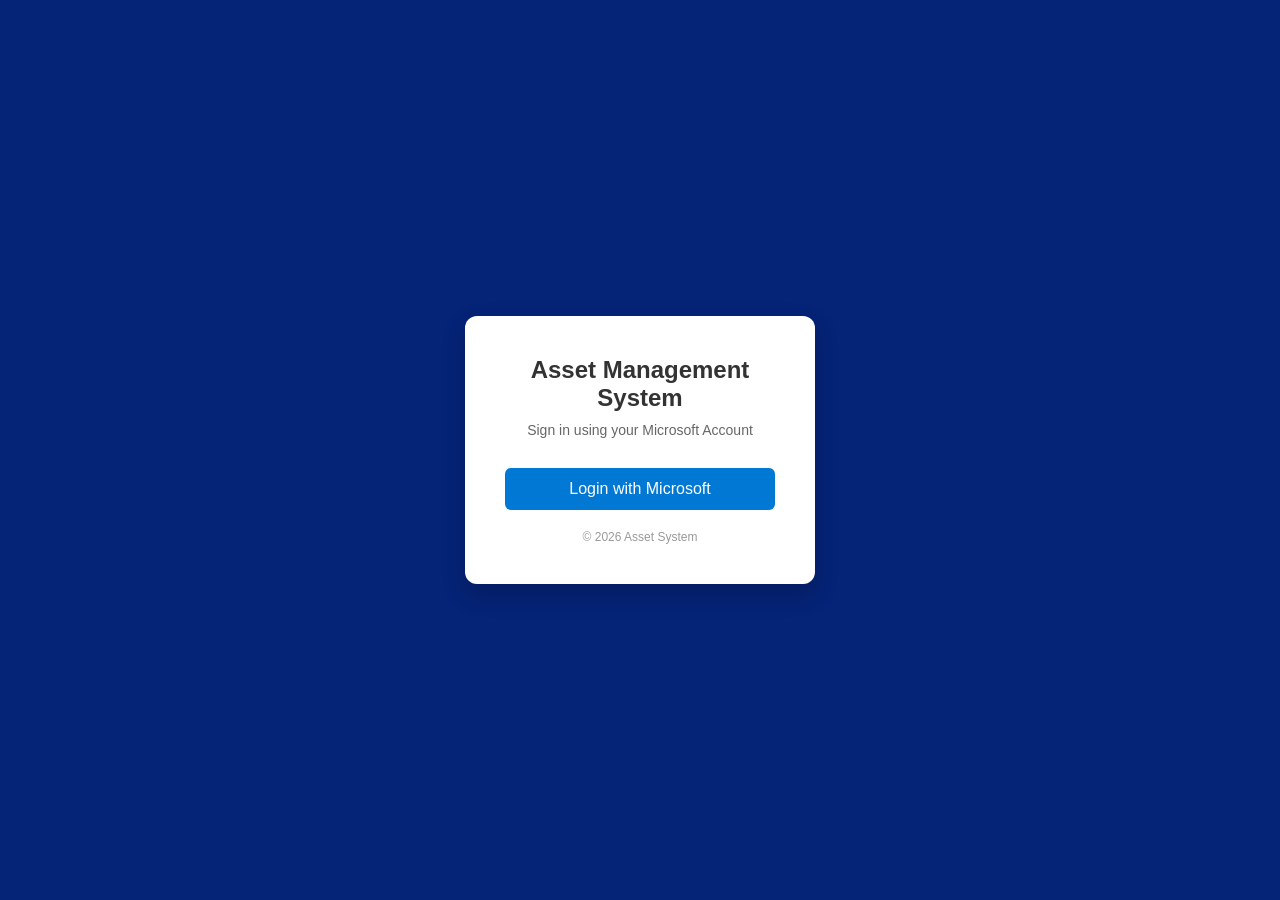
==== Capital Management/loginpage.html @ 642c1383 "Add files via upload" ====
<!DOCTYPE html>
<html>
<head>
    <title>Login - Asset Management System</title>
    <script src="https://alcdn.msauth.net/browser/2.38.0/js/msal-browser.min.js"></script>
    <link rel="stylesheet" href="style.css">
    <style>body {
        margin: 0;
        padding: 0;
        font-family: Arial, Helvetica, sans-serif;
        background: linear-gradient(135deg, #052377, #052377);
        display: flex;
        justify-content: center;
        align-items: center;
        height: 100vh;
    }
    .login-container {
        background: #ffffff;
        padding: 40px;
        width: 350px;
        border-radius: 12px;
        box-shadow: 0 10px 25px rgba(0,0,0,0.2);
        text-align: center;
    }
    .login-container h2 {
        margin-bottom: 10px;
        color: #333;
    }
    .login-container p {
        color: #666;
        font-size: 14px;
        margin-bottom: 30px;
    }
    .login-btn {
        width: 100%;
        padding: 12px;
        background-color: #0078D4;
        border: none;
        color: white;
        font-size: 16px;
        border-radius: 6px;
        cursor: pointer;
        transition: 0.3s;
    }
    .login-btn:hover {
        background-color: #005a9e;
    }
    .footer-text {
        margin-top: 20px;
        font-size: 12px;
        color: #999;
    }
    </style>
</head>
<body>
    <div class="login-container">
        <h2>Asset Management System</h2>
        <p>Sign in using your Microsoft Account</p>
        <button class="login-btn" onclick="signIn()">
            Login with Microsoft
        </button>
        <div class="footer-text">
            © 2026 Asset System
        </div>
    </div>
   <script>
        const msalConfig = {
            auth: {
                clientId: "YOUR_CLIENT_ID",
                authority: "https://login.microsoftonline.com/YOUR_TENANT_ID",
                redirectUri: window.location.href
            }
        };
        const msalInstance = new msal.PublicClientApplication(msalConfig);
        function signIn() {
            msalInstance.loginPopup({
                scopes: ["user.read"]
            }).then(response => {
                alert("Welcome " + response.account.username);
                window.location.href = "dashboard.html";
            }).catch(error => {
                console.log(error);
            });
        }
    </script>
</body>
</html>
---- Capital Management/style.css ----
:root {
    --navy:#052377;--navy2:#0a35a8;--accent:#3b82f6;--gold:#f59e0b;
    --emerald:#10b981;--rose:#f43f5e;--slate:#64748b;
    --bg:#f0f4ff;--card:#ffffff;--border:#e2e8f0;
    --text:#1e293b;--muted:#94a3b8;--sidebar-w:250px;
}
*{margin:0;padding:0;box-sizing:border-box;}
body{font-family:'Arial,'sans-serif;background:var(--bg);color:var(--text);min-height:100vh;overflow-x:hidden;}
/* SIDEBAR */
.sidebar{position:fixed;top:0;left:0;width:var(--sidebar-w);height:100vh;background:var(--navy);display:flex;flex-direction:column;z-index:200;transition:transform .3s ease;overflow:hidden;}
.sidebar::before{content:'';position:absolute;top:-80px;right:-80px;width:220px;height:220px;border-radius:50%;background:rgba(59,130,246,.12);pointer-events:none;}
.sidebar::after{content:'';position:absolute;bottom:60px;left:-60px;width:160px;height:160px;border-radius:50%;background:rgba(245,158,11,.08);pointer-events:none;}
.sidebar-logo{padding:22px 20px 18px;border-bottom:1px solid rgba(255,255,255,.08);position:relative;}
.sidebar-logo .logo-mark{display:flex;align-items:center;gap:10px;}
.logo-icon{width:40px;height:40px;background:linear-gradient(135deg,);border-radius:10px;display:flex;align-items:center;justify-content:center;font-size:18px;color:white;flex-shrink:0;}
.logo-text{font-family:Arial, sans-serif;font-weight:800;font-size:15px;color:white;line-height:1.15;}
.logo-text span{display:block;font-size:10px;font-weight:400;color:rgba(255,255,255,.5);font-family:Arial, sans-serif;;letter-spacing:1.5px;text-transform:uppercase;}
.sidebar-user{padding:16px 20px;display:flex;align-items:center;gap:10px;border-bottom:1px solid rgba(255,255,255,.08);}
.user-avatar-sm{width:36px;height:36px;background:linear-gradient(135deg,var(--accent),var(--navy2));border-radius:50%;display:flex;align-items:center;justify-content:center;font-family:'Syne',sans-serif;font-weight:700;font-size:14px;color:white;flex-shrink:0;}
.user-info-sm .name{font-size:13px;font-weight:600;color:white;}
.user-info-sm .role{font-size:11px;color:rgba(255,255,255,.45);}
.nav-section-label{padding:18px 20px 6px;font-size:10px;letter-spacing:2px;text-transform:uppercase;color:rgba(255,255,255,.3);font-weight:600;}
.nav-item{margin:2px 12px;border-radius:10px;transition:.2s;}
.nav-item{margin:2px 12px;border-radius:10px;transition:.2s;}
.nav-item a{display:flex;align-items:center;font-family:Arial, sans-serif;gap:12px;padding:15px 20px;color:white;text-decoration:none;font-size:13.5px;font-weight:500;border-radius:10px;transition:.2s;}
.nav-item a .nav-icon{width:32px;height:32px;border-radius:8px;display:flex;align-items:center;justify-content:center;font-size:14px;transition:.2s;flex-shrink:0;}
.nav-item:hover a,.nav-item.active a{ color: #052377;;background:white;}
/*.nav-item.active a .nav-icon{background:var(--accent);}*/
.nav-item:hover a .nav-icon{background:rgba(255,255,255,.12);}
/* .nav-badge{margin-left:auto;background:var(--gold);color:white;font-size:10px;font-weight:700;padding:2px 7px;border-radius:999px;}*/
.act-dot{margin-top:auto;padding:16px 12px;border-top:1px solid rgba(255,255,255,.08);}
.sidebar-bottom a{display:flex;font-family:Arial, sans-serif;align-items:center;gap:10px;padding:10px 14px;border-radius:10px;color:rgba(255,255,255,.5);font-size:13px;text-decoration:none;transition:.2s;}
.sidebar-bottom a:hover{background:rgba(244,63,94,.15);color:var(--rose);}

/* TOPBAR */
.topbar{position:fixed;top:0;left:var(--sidebar-w);right:0;height:64px;background:rgba(255,255,255,.9);backdrop-filter:blur(12px);-webkit-backdrop-filter:blur(12px);border-bottom:1px solid var(--border);display:flex;align-items:center;padding:0 28px;gap:16px;z-index:100;}
.topbar-title{font-family:Arial, sans-serif;font-weight:700;font-size:17px;color:var(--navy);}
.search-wrap{position:relative; margin-right:20px;}
.search-wrap input{width: 300px;;padding:9px 14px 9px 38px;border:1.5px solid var(--border);border-radius:10px;font-family:'Arial', sans-serif;font-size:13px;color:var(--text);background:var(--bg);transition:.2s;outline:none;}
.search-wrap input:focus{border-color:var(--accent);background:white;box-shadow:0 0 0 3px rgba(59,130,246,.12);}
.search-wrap .search-icon{position:absolute;left:12px;top:50%;transform:translateY(-50%);color:var(--muted);font-size:13px;pointer-events:none;}
.topbar-actions{display:flex;margin-left: auto;align-items:center;gap:25px;}
/*.icon-btn{width:38px;height:38px;border-radius:10px;border:1.5px solid var(--border);background:white;display:flex;align-items:center;justify-content:center;color:var(--slate);cursor:pointer;font-size:14px;transition:.2s;position:relative;}*/
/* .icon-btn:hover{border-color:var(--accent);color:var(--accent);background:rgba(59,130,246,.05);}*/
.notif-dot{position:absolute;top:6px;right:6px;width:8px;height:8px;background:var(--rose);border-radius:50%;border:2px solid white;}
.profile-btn{display:flex;align-items:center;gap:10px;padding:5px 12px 5px 5px;border-radius:12px;border:1.5px solid var(--border);background:white;cursor:pointer;transition:.2s;position:relative;}
.profile-btn:hover{border-color:var(--accent);box-shadow:0 4px 12px rgba(59,130,246,.1);}
.user-avatar{width:34px;height:34px;background:linear-gradient(135deg,#3b82f6,#052377);border-radius:9px;display:flex;align-items:center;justify-content:center;font-family:'Syne',sans-serif;font-weight:700;font-size:13px;color:white;}
.profile-info{line-height:1.2;}
.profile-info .pname{font-size:13px;font-weight:600;color:var(--text);}
.profile-info .pemail{font-size:11px;color:var(--muted);}
.profile-caret{color:var(--muted);font-size:11px;}
.profile-dropdown{display:none;position:absolute;top:calc(100% + 8px);right:0;width:240px;background:white;border:1.5px solid var(--border);border-radius:14px;box-shadow:0 20px 50px rgba(0,0,0,.12);overflow:hidden;z-index:999;animation:dropIn .15s ease;}
@keyframes dropIn{from{opacity:0;transform:translateY(-8px)}to{opacity:1;transform:translateY(0)}}
.profile-dropdown.open{display:block;}
.dropdown-header{padding:16px;background:linear-gradient(135deg,var(--navy),var(--navy2));text-align:center;}
.dropdown-avatar{width:54px;height:54px;background:linear-gradient(135deg,var(--gold),#fbbf24);border-radius:50%;margin:0 auto 8px;display:flex;align-items:center;justify-content:center;font-family:'Syne',sans-serif;font-weight:800;font-size:20px;color:white;box-shadow:0 4px 12px rgba(245,158,11,.4);}
.dropdown-header .dname{font-size:14px;font-weight:700;color:white;font-family:Arial, sans-serif}
.dropdown-header .demail{font-size:11px;color:rgba(255,255,255,.6);margin-top:2px;}
.dropdown-menu{padding:8px;}
.dropdown-item{display:flex;align-items:center;gap:10px;padding:9px 12px;border-radius:9px;font-size:13px;color:var(--text);cursor:pointer;transition:.15s;text-decoration:none;}
.dropdown-item:hover{background:var(--bg);}
.dropdown-item .di-icon{width:30px;height:30px;border-radius:8px;display:flex;align-items:center;justify-content:center;font-size:13px;}
.di-blue{background:#dbeafe;color:#1d4ed8;}.di-green{background:#d1fae5;color:#065f46;}.di-amber{background:#fef3c7;color:#92400e;}.di-rose{background:#fee2e2;color:#991b1b;}.di-slate{background:#f1f5f9;color:#475569;}
.dropdown-divider{height:1px;background:var(--border);margin:6px 8px;}
/* MAIN */
.main{margin-left:var(--sidebar-w);padding-top:64px;min-height:100vh;}
.page{padding:28px;font-family:Arial, sans-serif;}
@keyframes fadeUp{from{opacity:0;transform:translateY(16px)}to{opacity:1;transform:translateY(0)}}
/* WELCOME */
.welcome-banner{background:linear-gradient(135deg,var(--navy) 0%,var(--navy2) 60%,#1d4ed8 100%);border-radius:18px;padding:30px 32px;margin-bottom:24px;position:relative;overflow:hidden;animation:fadeUp .5s ease both;}
.welcome-banner::before{content:'';position:absolute;top:-40px;right:-40px;width:200px;height:200px;background:rgba(255,255,255,.05);border-radius:50%;}
.welcome-banner::after{content:'';position:absolute;bottom:-60px;right:120px;width:160px;height:160px;background:rgba(245,158,11,.12);border-radius:50%;}
.wb-tag{display:inline-block;background:rgba(245,158,11,.2);border:1px solid rgba(245,158,11,.35);color:var(--gold);font-size:11px;font-weight:700;letter-spacing:1.5px;text-transform:uppercase;padding:4px 12px;border-radius:999px;margin-bottom:10px;}
.welcome-banner h1{font-family:'Arial', sans-serif;font-size:26px;font-weight:800;color:white;margin-bottom:6px;}
.welcome-banner p{font-size:14px;color:rgba(255,255,255,.6);}
.wb-actions{margin-top:18px;display:flex;gap:10px;flex-wrap:wrap;}
.wb-btn{padding:9px 20px;border-radius:9px;font-size:13px;font-weight:600;font-family:'DM Sans',sans-serif;cursor:pointer;text-decoration:none;transition:.2s;display:inline-flex;align-items:center;gap:7px;}
.wb-btn-primary{background:white;color:var(--navy);border:none;}
.wb-btn-primary:hover{background:var(--gold);color:white;}
.wb-btn-secondary{background:rgba(255,255,255,.1);color:white;border:1px solid rgba(255,255,255,.2);}
.wb-btn-secondary:hover{background:rgba(255,255,255,.18);}
.wb-date{position:absolute;top:28px;right:28px;text-align:right;}
.wb-date .date-num{font-family:'Syne',sans-serif;font-size:38px;font-weight:800;color:rgba(255,255,255,.15);line-height:1;}
.wb-date .date-str{font-size:12px;color:rgba(255,255,255,.4);}

/* STATS */
.stats-grid{display:grid;grid-template-columns:repeat(4,1fr);gap:16px;margin-bottom:24px;}
.stat-card{background:white;border-radius:16px;padding:20px;border:1px solid var(--border);position:relative;overflow:hidden;transition:transform .2s,box-shadow .2s;animation:fadeUp .5s ease both;}
.stat-card:hover{transform:translateY(-3px);box-shadow:0 12px 30px rgba(0,0,0,.08);}
.stat-card::after{content:'';position:absolute;bottom:0;left:0;right:0;height:3px;}
.stat-card.blue::after{background:linear-gradient(90deg,var(--accent),#6366f1);}
.stat-card.gold::after{background:linear-gradient(90deg,var(--gold),#f97316);}
.stat-card.green::after{background:linear-gradient(90deg,var(--emerald),#06b6d4);}
.stat-card.rose::after{background:linear-gradient(90deg,var(--rose),#ec4899);}
.stat-icon{width:46px;height:46px;border-radius:13px;display:flex;align-items:center;justify-content:center;font-size:20px;margin-bottom:14px;}
.ic-blue{background:#dbeafe;color:#1d4ed8;}.ic-gold{background:#fef3c7;color:#d97706;}.ic-green{background:#d1fae5;color:#059669;}.ic-rose{background:#fee2e2;color:#e11d48;}
.stat-num{font-family:'Syne',sans-serif;font-size:28px;font-weight:800;color:var(--text);line-height:1;}
.stat-label{font-size:12.5px;color:var(--muted);margin-top:4px;}
.stat-change{position:absolute;top:16px;right:16px;font-size:11px;font-weight:700;padding:3px 8px;border-radius:999px;}
.up{background:#d1fae5;color:#059669;}.down{background:#fee2e2;color:#e11d48;}
.stat-card:nth-child(1){animation-delay:.05s;}.stat-card:nth-child(2){animation-delay:.10s;}.stat-card:nth-child(3){animation-delay:.15s;}.stat-card:nth-child(4){animation-delay:.20s;}



/* ACTIVITY */
.activity-list{padding:8px 0;}
.activity-item{display:flex;align-items:center;gap:13px;padding:11px 20px;transition:.15s;}
.activity-item:hover{background:var(--bg);}
.act-dot{width:36px;height:36px;border-radius:10px;display:flex;align-items:center;justify-content:center;flex-shrink:0;}
.act-info{flex:1;min-width:0;}
.act-info .act-title{font-size:13px;font-weight:600;color:var(--text);}
.act-info .act-sub{font-size:11px;color:var(--muted);margin-top:2px;}
.act-time{font-size:11px;color:var(--muted);white-space:nowrap;}

/* QUICK LINKS */
.quick-links{padding:16px;display:grid;grid-template-columns:1fr 1fr;gap:10px;}
.quick-link-card{border:1.5px solid var(--border);border-radius:12px;padding:14px 12px;text-align:center;text-decoration:none;transition:.2s;display:flex;flex-direction:column;align-items:center;gap:8px;}
.quick-link-card:hover{border-color:var(--accent);background:rgba(59,130,246,.04);transform:translateY(-2px);}
.ql-icon{width:42px;height:42px;border-radius:11px;display:flex;align-items:center;justify-content:center;font-size:18px;}
.ql-label{font-size:12px;font-weight:600;color:var(--text);}
/* GRIDS */
.grid-2{display:grid;font-family:Arial, sans-serif;grid-template-columns:2fr 1fr;gap:20px;margin-bottom:24px;}
.grid-3{display:grid;font-family:Arial, sans-serif;grid-template-columns:repeat(3,1fr);gap:20px;margin-bottom:24px;}
.section-card{background:white;font-family:Arial, sans-serif;border-radius:16px;border:1px solid var(--border);overflow:hidden;animation:fadeUp .5s ease both;}
.sc-header{display:flex;font-family:Arial, sans-serif;justify-content:space-between;align-items:center;padding:18px 20px;border-bottom:1px solid var(--border);}
.sc-title{font-family:Arial, sans-serif;font-weight:700;font-size:15px;color:var(--text);display:flex;align-items:center;gap:9px;}
.sc-link{font-size:12px;color:var(--accent);text-decoration:none;font-weight:600;}
.sc-link:hover{text-decoration:underline;}

/* FUND BARS */
.fund-bars{padding:16px 20px;}
.fund-row{margin-bottom:16px;}
.fund-row-top{display:flex;justify-content:space-between;margin-bottom:5px;}
.fund-name{font-size:12.5px;font-weight:600;color:var(--text);}
.fund-val{font-size:12px;color:var(--muted);}
.fund-bar-bg{height:7px;background:var(--bg);border-radius:999px;overflow:hidden;}
.fund-bar-fill{height:100%;border-radius:999px;transition:width 1s cubic-bezier(.4,0,.2,1);}

/* MINI TABLE */
.mini-table{width:100%;border-collapse:collapse;font-size:13px;}
.mini-table thead tr{background:var(--bg);}
.mini-table th{padding:10px 16px;text-align:left;font-size:11px;font-weight:700;text-transform:uppercase;letter-spacing:.8px;color:var(--muted);}
.mini-table td{padding:12px 16px;border-bottom:1px solid var(--border);color:var(--text);}
.mini-table tr:last-child td{border:none;}
.mini-table tr:hover td{background:var(--bg);}
.badge{display:inline-block;padding:3px 9px;border-radius:999px;font-size:11px;font-weight:700;}
.badge-capital{background:#dbeafe;color:#1e40af;}.badge-asset{background:#d1fae5;color:#065f46;}.badge-active{background:#d1fae5;color:#065f46;}.badge-pending{background:#fef3c7;color:#92400e;}

/* MODALS */
.modal-overlay{display:none;position:fixed;inset:0;background:rgba(2,10,30,.55);backdrop-filter:blur(4px);z-index:900;align-items:center;justify-content:center;}
.modal-overlay.open{display:flex;}
.modal-box{background:white;border-radius:18px;width:420px;max-width:95vw;box-shadow:0 30px 70px rgba(0,0,0,.2);animation:modalIn .25s cubic-bezier(.4,0,.2,1);overflow:hidden;}
@keyframes modalIn{from{opacity:0;transform:scale(.94) translateY(20px)}to{opacity:1;transform:scale(1) translateY(0)}}
.modal-head{background:linear-gradient(135deg,var(--navy),var(--navy2));padding:22px 24px;display:flex;align-items:center;gap:14px;}
.modal-head-icon{width:46px;height:46px;background:rgba(255,255,255,.15);border-radius:12px;display:flex;align-items:center;justify-content:center;font-size:20px;color:white;}
.modal-head h3{font-family:'Syne',sans-serif;font-size:17px;font-weight:700;color:white;}
.modal-head p{font-size:12px;color:rgba(255,255,255,.55);margin-top:2px;}
.modal-body{padding:22px 24px;}
.modal-field{margin-bottom:14px;}
.modal-field label{display:block;font-size:11px;font-weight:700;text-transform:uppercase;letter-spacing:1px;color:var(--muted);margin-bottom:6px;}
.modal-field input,.modal-field textarea{width:100%;padding:10px 14px;border:1.5px solid var(--border);border-radius:10px;font-family:'DM Sans',sans-serif;font-size:13.5px;color:var(--text);outline:none;transition:.2s;}
.modal-field input:focus,.modal-field textarea:focus{border-color:var(--accent);box-shadow:0 0 0 3px rgba(59,130,246,.1);}
.modal-field textarea{resize:none;}
.modal-info-row{display:flex;gap:10px;margin-bottom:10px;}
.modal-info-label{font-size:13px;font-weight:600;color:var(--text);width:130px;flex-shrink:0;}
.modal-info-val{font-size:13px;color:var(--muted);}
.modal-foot{padding:14px 24px;border-top:1px solid var(--border);display:flex;gap:10px;justify-content:flex-end;}
.btn-cancel{padding:9px 20px;border-radius:9px;border:1.5px solid var(--border);background:white;font-family:'DM Sans',sans-serif;font-size:13px;cursor:pointer;color:var(--slate);transition:.2s;}
.btn-cancel:hover{border-color:var(--rose);color:var(--rose);}
.btn-primary{padding:9px 22px;border-radius:9px;border:none;background:var(--navy);color:white;font-family:'DM Sans',sans-serif;font-size:13px;font-weight:600;cursor:pointer;transition:.2s;}
.btn-primary:hover{background:var(--navy2);}

/* FOOTER */
.dash-footer{margin-top:10px;padding:18px 28px;border-top:1px solid var(--border);display:flex;justify-content:space-between;align-items:center;font-size:12px;color:var(--muted);}
.footer-links{display:flex;gap:18px;}
.footer-links a{color:black;text-decoration:none;transition:.15s;}
.footer-links a:hover{color:var(--navy);}

/* RESPONSIVE */
@media(max-width:1100px){.stats-grid{grid-template-columns:repeat(2,1fr);}.grid-2{grid-template-columns:1fr;}.grid-3{grid-template-columns:1fr 1fr;}}
@media(max-width:768px){:root{--sidebar-w:0px;}.sidebar{transform:translateX(-250px);}.sidebar.open{transform:translateX(0);}.topbar{left:0;padding:0 16px;}.stats-grid{grid-template-columns:1fr 1fr;}.grid-3{grid-template-columns:1fr;}
.page{padding:16px;}.wb-date{display:none;}}
.hamburger{display:none;background:none;border:none;font-size:20px;color:var(--navy);cursor:pointer;}
@media(max-width:768px){.hamburger{display:block;}}
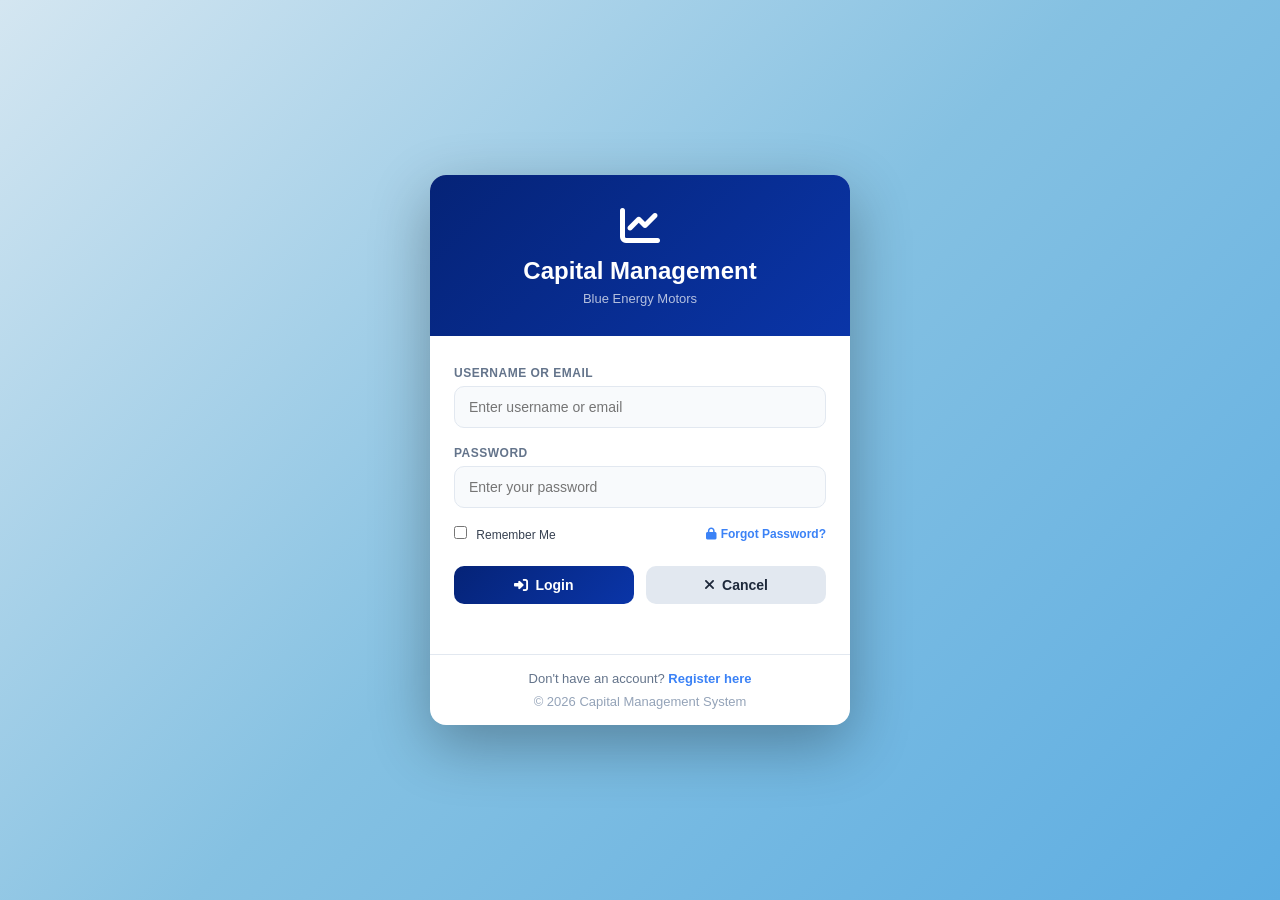
==== commit 57453213: "code update" ====
--- a/Capital Management/loginpage.html
+++ b/Capital Management/loginpage.html
@@ -1,87 +1,358 @@
 <!DOCTYPE html>
-<html>
+<html lang="en">
 <head>
-    <title>Login - Asset Management System</title>
-    <script src="https://alcdn.msauth.net/browser/2.38.0/js/msal-browser.min.js"></script>
-    <link rel="stylesheet" href="style.css">
-    <style>body {
-        margin: 0;
-        padding: 0;
-        font-family: Arial, Helvetica, sans-serif;
-        background: linear-gradient(135deg, #052377, #052377);
-        display: flex;
-        justify-content: center;
-        align-items: center;
-        height: 100vh;
-    }
-    .login-container {
-        background: #ffffff;
-        padding: 40px;
-        width: 350px;
-        border-radius: 12px;
-        box-shadow: 0 10px 25px rgba(0,0,0,0.2);
-        text-align: center;
-    }
-    .login-container h2 {
-        margin-bottom: 10px;
-        color: #333;
-    }
-    .login-container p {
-        color: #666;
-        font-size: 14px;
-        margin-bottom: 30px;
-    }
-    .login-btn {
-        width: 100%;
-        padding: 12px;
-        background-color: #0078D4;
-        border: none;
-        color: white;
-        font-size: 16px;
-        border-radius: 6px;
-        cursor: pointer;
-        transition: 0.3s;
-    }
-    .login-btn:hover {
-        background-color: #005a9e;
-    }
-    .footer-text {
-        margin-top: 20px;
-        font-size: 12px;
-        color: #999;
-    }
+    <meta charset="UTF-8">
+    <meta name="viewport" content="width=device-width, initial-scale=1.0">
+    <title>Login - Capital Management System</title>
+    <link rel="stylesheet" href="https://cdnjs.cloudflare.com/ajax/libs/font-awesome/6.5.0/css/all.min.css">
+    <style>
+        * {
+            margin: 0;
+            padding: 0;
+            box-sizing: border-box;
+        }
+        
+        body {
+            font-family: 'Arial', sans-serif;
+            background: linear-gradient(135deg, #d4e6f1 0%, #85c1e2 50%, #5dade2 100%);
+            display: flex;
+            justify-content: center;
+            align-items: center;
+            min-height: 100vh;
+            padding: 20px;
+        }
+        
+        .login-wrapper {
+            width: 100%;
+            max-width: 420px;
+        }
+        
+        .login-card {
+            background: white;
+            border-radius: 16px;
+            box-shadow: 0 20px 60px rgba(0,0,0,0.3);
+            overflow: hidden;
+        }
+        
+        .login-header {
+            background: linear-gradient(135deg, #052377, #0a35a8);
+            padding: 30px 24px;
+            text-align: center;
+            color: white;
+        }
+        
+        .login-header i {
+            font-size: 40px;
+            margin-bottom: 12px;
+            display: block;
+        }
+        
+        .login-header h2 {
+            font-size: 24px;
+            font-weight: 700;
+            margin-bottom: 6px;
+        }
+        
+        .login-header p {
+            font-size: 13px;
+            color: rgba(255,255,255,0.7);
+        }
+        
+        .login-body {
+            padding: 30px 24px;
+        }
+        
+        .form-group {
+            margin-bottom: 18px;
+        }
+        
+        .form-group label {
+            display: block;
+            font-size: 12px;
+            font-weight: 700;
+            text-transform: uppercase;
+            letter-spacing: 0.5px;
+            color: #64748b;
+            margin-bottom: 6px;
+        }
+        
+        .form-group input {
+            width: 100%;
+            padding: 12px 14px;
+            border: 1.5px solid #e2e8f0;
+            border-radius: 10px;
+            font-size: 14px;
+            font-family: 'Arial', sans-serif;
+            outline: none;
+            transition: 0.2s;
+            background: #f8fafc;
+        }
+        
+        .form-group input:focus {
+            border-color: #3b82f6;
+            background: white;
+            box-shadow: 0 0 0 3px rgba(59,130,246,0.1);
+        }
+        
+        .remember-forgot {
+            display: flex;
+            justify-content: space-between;
+            align-items: center;
+            font-size: 12px;
+            margin-bottom: 24px;
+        }
+        
+        .remember-forgot a {
+            color: #3b82f6;
+            text-decoration: none;
+            font-weight: 600;
+            transition: 0.2s;
+        }
+        
+        .remember-forgot a:hover {
+            color: #1d4ed8;
+            text-decoration: underline;
+        }
+        
+        .form-actions {
+            display: flex;
+            gap: 12px;
+            margin-bottom: 20px;
+        }
+        
+        .btn {
+            flex: 1;
+            padding: 11px 20px;
+            border: none;
+            border-radius: 10px;
+            font-size: 14px;
+            font-weight: 600;
+            cursor: pointer;
+            transition: 0.2s;
+            display: flex;
+            align-items: center;
+            justify-content: center;
+            gap: 7px;
+        }
+        
+        .btn-login {
+            background: linear-gradient(135deg, #052377, #0a35a8);
+            color: white;
+        }
+        
+        .btn-login:hover {
+            background: linear-gradient(135deg, #0a35a8, #1d4ed8);
+            transform: translateY(-2px);
+            box-shadow: 0 6px 20px rgba(5,35,119,0.3);
+        }
+        
+        .btn-cancel {
+            background: #e2e8f0;
+            color: #1e293b;
+        }
+        
+        .btn-cancel:hover {
+            background: #cbd5e1;
+        }
+        
+        .login-footer {
+            text-align: center;
+            padding: 16px 24px;
+            border-top: 1px solid #e2e8f0;
+            font-size: 13px;
+            color: #64748b;
+        }
+        
+        .login-footer p {
+            margin: 0;
+        }
+        
+        .login-footer a {
+            color: #3b82f6;
+            text-decoration: none;
+            font-weight: 600;
+        }
+        
+        .login-footer a:hover {
+            text-decoration: underline;
+        }
+        
+        .error-message {
+            background: #fee2e2;
+            color: #991b1b;
+            padding: 10px 14px;
+            border-radius: 8px;
+            font-size: 12px;
+            margin-bottom: 18px;
+            display: none;
+            border-left: 4px solid #991b1b;
+        }
+        
+        .error-message.show {
+            display: block;
+        }
+        
+        .success-message {
+            background: #d1fae5;
+            color: #065f46;
+            padding: 10px 14px;
+            border-radius: 8px;
+            font-size: 12px;
+            margin-bottom: 18px;
+            display: none;
+            border-left: 4px solid #065f46;
+        }
+        
+        .success-message.show {
+            display: block;
+        }
     </style>
 </head>
 <body>
-    <div class="login-container">
-        <h2>Asset Management System</h2>
-        <p>Sign in using your Microsoft Account</p>
-        <button class="login-btn" onclick="signIn()">
-            Login with Microsoft
-        </button>
-        <div class="footer-text">
-            © 2026 Asset System
+    <div class="login-wrapper">
+        <div class="login-card">
+            <!-- HEADER -->
+            <div class="login-header">
+                <i class="fa-solid fa-chart-line"></i>
+                <h2>Capital Management</h2>
+                <p>Blue Energy Motors</p>
+            </div>
+            
+            <!-- BODY -->
+            <div class="login-body">
+                <div class="error-message" id="errorMsg"></div>
+                <div class="success-message" id="successMsg"></div>
+                
+                <form id="loginForm" onsubmit="handleLogin(event)">
+                    <div class="form-group">
+                        <label for="username">Username or Email</label>
+                        <input type="text" id="username" placeholder="Enter username or email" required>
+                    </div>
+                    
+                    <div class="form-group">
+                        <label for="password">Password</label>
+                        <input type="password" id="password" placeholder="Enter your password" required>
+                    </div>
+                    
+                    <div class="remember-forgot">
+                        <label style="text-transform: capitalize; font-weight: 500; color: #374151;">
+                            <input type="checkbox" id="rememberMe" style="margin-right: 6px; cursor: pointer;">
+                            Remember me
+                        </label>
+                        <a href="javascript:void(0)" onclick="handleForgotPassword()">
+                            <i class="fa-solid fa-lock"></i> Forgot Password?
+                        </a>
+                    </div>
+                    
+                    <div class="form-actions">
+                        <button type="submit" class="btn btn-login">
+                            <i class="fa-solid fa-sign-in-alt"></i> Login
+                        </button>
+                        <button type="button" class="btn btn-cancel" onclick="handleCancel()">
+                            <i class="fa-solid fa-times"></i> Cancel
+                        </button>
+                    </div>
+                </form>
+            </div>
+            
+            <!-- FOOTER -->
+            <div class="login-footer">
+                <p>Don't have an account? <a href="javascript:void(0)" onclick="handleRegister()">Register here</a></p>
+                <p style="margin-top: 8px; color: #94a3b8;">&#169; 2026 Capital Management System</p>
+            </div>
         </div>
     </div>
-   <script>
-        const msalConfig = {
-            auth: {
-                clientId: "YOUR_CLIENT_ID",
-                authority: "https://login.microsoftonline.com/YOUR_TENANT_ID",
-                redirectUri: window.location.href
+
+    <script>
+        // Demo user database (in real app, this would be in backend)
+        const demoUsers = [
+            { id: 1, name: 'Rajesh Kumar', email: 'rajesh@capitalms.com', username: 'rajesh', password: 'demo@123' },
+            { id: 2, name: 'Priya Singh', email: 'priya@capitalms.com', username: 'priya', password: 'demo@123' },
+            { id: 3, name: 'Amit Patel', email: 'amit@capitalms.com', username: 'amit', password: 'demo@123' },
+            { id: 4, name: 'Neha Sharma', email: 'neha@capitalms.com', username: 'neha', password: 'demo@123' }
+        ];
+
+        function handleLogin(event) {
+            event.preventDefault();
+            
+            const username = document.getElementById('username').value.trim();
+            const password = document.getElementById('password').value.trim();
+            const rememberMe = document.getElementById('rememberMe').checked;
+            const errorMsg = document.getElementById('errorMsg');
+            const successMsg = document.getElementById('successMsg');
+            
+            errorMsg.classList.remove('show');
+            successMsg.classList.remove('show');
+            
+            // Validation
+            if (!username || !password) {
+                errorMsg.textContent = 'Please enter username/email and password';
+                errorMsg.classList.add('show');
+                return;
             }
-        };
-        const msalInstance = new msal.PublicClientApplication(msalConfig);
-        function signIn() {
-            msalInstance.loginPopup({
-                scopes: ["user.read"]
-            }).then(response => {
-                alert("Welcome " + response.account.username);
-                window.location.href = "dashboard.html";
-            }).catch(error => {
-                console.log(error);
-            });
-        }
+            
+            // Check credentials
+            const user = demoUsers.find(u => 
+                (u.username === username || u.email === username) && u.password === password
+            );
+            
+            if (!user) {
+                errorMsg.textContent = 'Invalid username/email or password';
+                errorMsg.classList.add('show');
+                return;
+            }
+            
+            // Store user session
+            const userData = {
+                id: user.id,
+                name: user.name,
+                email: user.email,
+                username: user.username,
+                loginTime: new Date().toLocaleString(),
+                rememberMe: rememberMe
+            };
+            
+            localStorage.setItem('currentUser', JSON.stringify(userData));
+            
+            // Success message
+            successMsg.textContent = '✓ Login successful! Redirecting to dashboard...';
+            successMsg.classList.add('show');
+            
+            // Redirect after 1 second
+            setTimeout(() => {
+                window.location.href = 'dashboard.html';
+            }, 1000);
+        }
+        
+        function handleCancel() {
+            if (confirm('Are you sure you want to cancel?')) {
+                window.location.href = 'homepage.html';
+            }
+        }
+        
+        function handleForgotPassword() {
+            alert('Password Reset Feature:\nPlease contact support at support@capitalms.com\nor call +91 98765 43210\n\nDemo Users:\nUsername: rajesh, priya, amit, or neha\nPassword: demo@123');
+        }
+        
+        function handleRegister() {
+            alert('Registration Feature Coming Soon!\n\nFor now, you can use demo accounts:\n\n' +
+                'Username: rajesh | Password: demo@123\n' +
+                'Username: priya | Password: demo@123\n' +
+                'Username: amit | Password: demo@123\n' +
+                'Username: neha | Password: demo@123');
+        }
+        
+        // Check if already logged in
+        window.addEventListener('load', function() {
+            const currentUser = localStorage.getItem('currentUser');
+            if (currentUser) {
+                const userData = JSON.parse(currentUser);
+                if (userData.rememberMe) {
+                    document.getElementById('username').value = userData.username;
+                    document.getElementById('rememberMe').checked = true;
+                }
+            }
+        });
     </script>
 </body>
 </html> 
